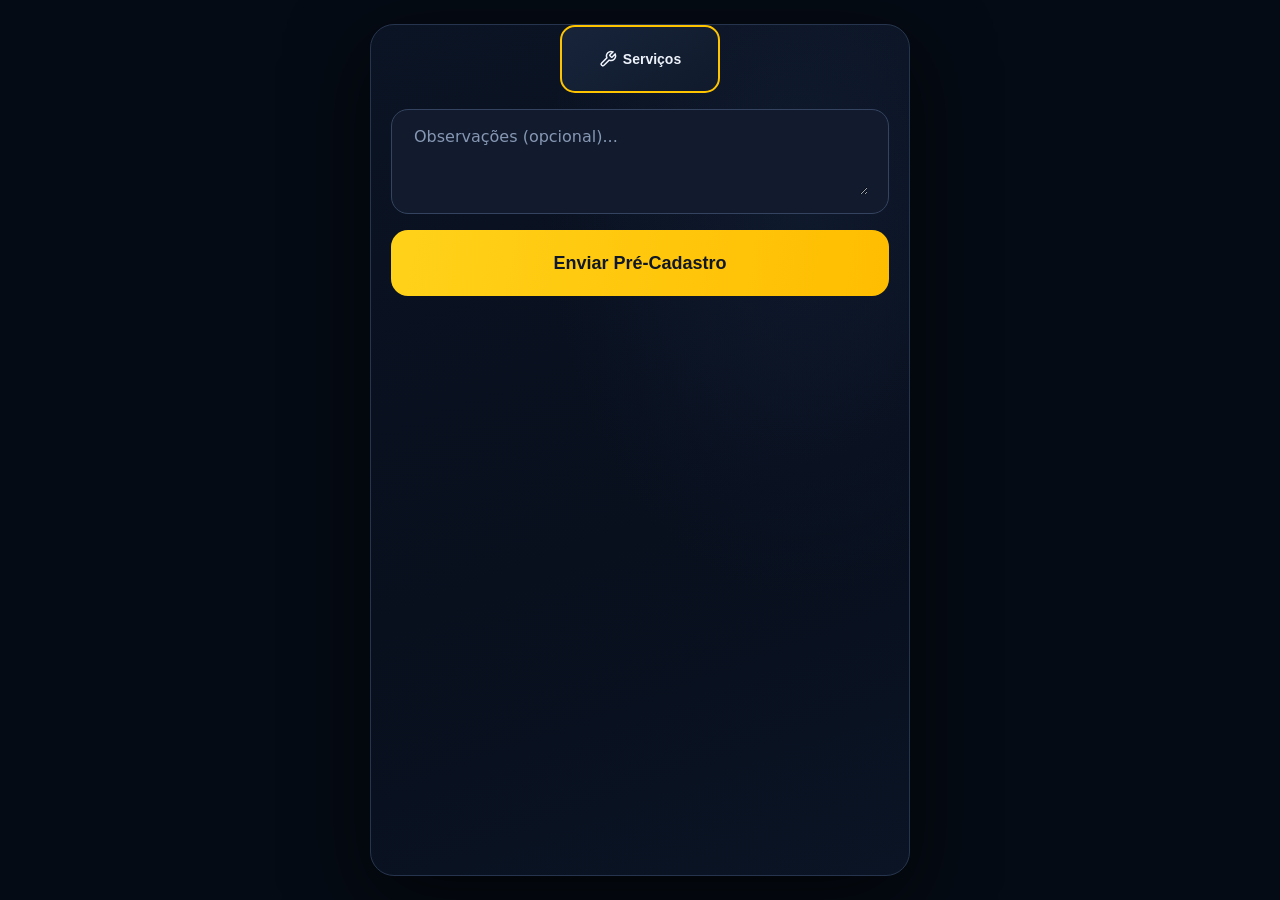
==== index.html @ a3e6db04 "v16" ====
<!doctype html>
<html lang="pt-BR">
  <head>
    <meta charset="UTF-8" />
    <meta
      name="viewport"
      content="width=device-width, initial-scale=1.0, maximum-scale=1.0, user-scalable=no, interactive-widget=resizes-content"
    />
    <meta name="theme-color" content="#080f1d" />
    <title>OS Fácil | Pré-Cadastro</title>

    <!-- PWA / Instalável -->
    <link rel="manifest" href="./manifest.json" />
    <link
      rel="icon"
      type="image/png"
      sizes="32x32"
      href="./favicon-32x32.png"
    />
    <link
      rel="apple-touch-icon"
      sizes="180x180"
      href="./apple-touch-icon.png"
    />
    <meta name="mobile-web-app-capable" content="yes" />
    <meta name="apple-mobile-web-app-capable" content="yes" />
    <meta
      name="apple-mobile-web-app-status-bar-style"
      content="black-translucent"
    />

    <style>
      :root {
        --bg: #080f1d;
        --panel: #111b2d;
        --line: #34435f;
        --text: #f4f7fc;
        --yellow: #ffc400;
        --green: #4ade80;
      }

      * {
        box-sizing: border-box;
      }

      body {
        margin: 0;
        background: #050b14;
        color: var(--text);
        font-family:
          Inter,
          system-ui,
          -apple-system,
          "Segoe UI",
          Arial,
          sans-serif;
        display: flex;
        justify-content: center;
        min-height: 100vh;
        overflow-x: hidden;
      }

      .app {
        width: 100%;
        max-width: 540px;
        min-height: 100vh;
        padding: 0 20px 28px;
        background:
          radial-gradient(
            ellipse at 80% 20%,
            rgba(42, 65, 105, 0.18),
            transparent 42%
          ),
          linear-gradient(160deg, #0b1424 0%, var(--bg) 58%, #0a1424 100%);
        position: relative;
        overflow: hidden;
      }

      .btn-base {
        height: 100%;
        width: 100%;
        min-width: 0;
        border: 1.5px solid #435675;
        border-radius: 15px;
        background: linear-gradient(145deg, #17243a, #101a2c);
        color: #edf2fa;
        display: flex;
        align-items: center;
        justify-content: center;
        gap: 6px;
        font-weight: 700;
        font-size: 14px;
        cursor: pointer;
        transition: 0.2s;
        padding: 0 8px;
        overflow: hidden;
      }
      .btn-base.primary {
        border: 2px solid var(--yellow);
      }
      .btn-base.filled {
        border-color: var(--green);
        color: var(--green);
      }
      .btn-base svg {
        width: 18px;
        height: 18px;
        flex-shrink: 0;
      }
      .btn-base span {
        overflow: hidden;
        text-overflow: ellipsis;
        white-space: nowrap;
      }

      .actions-wrapper {
        display: flex;
        gap: 8px;
        margin-bottom: 16px;
        position: relative;
        height: 68px;
        width: 100%;
        min-width: 0;
      }
      .component-slot {
        flex: 1 1 0;
        min-width: 0;
        position: static !important;
      }

      .obs-container {
        display: flex;
        align-items: flex-start;
        min-height: 105px;
        padding: 15px 20px;
        margin-bottom: 16px;
        border: 1.5px solid var(--line);
        border-radius: 17px;
        background: var(--panel);
      }
      .obs-container textarea {
        width: 100%;
        min-height: 70px;
        border: 0;
        outline: 0;
        background: transparent;
        color: var(--text);
        font-size: 16px;
        resize: vertical;
        font-family: inherit;
        text-transform: uppercase;
      }
      .obs-container textarea::placeholder {
        color: #8797b3;
        text-transform: none;
      }

      .submit-btn {
        width: 100%;
        height: 66px;
        border-radius: 17px;
        border: 0;
        background: linear-gradient(100deg, #ffd21a, #ffbd00);
        color: #101827;
        font-weight: 900;
        font-size: 18px;
        cursor: pointer;
        margin-top: 10px;
        transition: transform 0.2s;
        display: flex;
        align-items: center;
        justify-content: center;
      }
      .submit-btn:active {
        transform: scale(0.98);
      }
      .submit-btn:disabled {
        opacity: 0.6;
        cursor: not-allowed;
      }

      @media (min-width: 700px) {
        body {
          padding: 24px 0;
        }
        .app {
          min-height: 0;
          border: 1px solid #26354d;
          border-radius: 24px;
          box-shadow: 0 24px 80px #0009;
        }
      }
    </style>
  </head>
  <body>
    <main class="app">
      <div id="header-container"></div>

      <form id="osForm">
        <div id="customer-info-container"></div>

        <div class="actions-wrapper">
          <div class="component-slot" id="cpf-slot"></div>
          <div class="component-slot">
            <button
              class="btn-base primary"
              type="button"
              id="btn-abrir-servico"
            >
              <svg
                viewBox="0 0 24 24"
                fill="none"
                stroke="currentColor"
                stroke-width="2"
              >
                <path
                  d="M14.7 6.3a1 1 0 0 0 0 1.4l1.6 1.6a1 1 0 0 0 1.4 0l3.77-3.77a6 6 0 0 1-7.94 7.94l-6.91 6.91a2.12 2.12 0 0 1-3-3l6.91-6.91a6 6 0 0 1 7.94-7.94l-3.76 3.76z"
                />
              </svg>
              <span id="servico-label">Serviços</span>
            </button>
          </div>
          <div class="component-slot" id="placa-slot"></div>
        </div>

        <label class="obs-container">
          <textarea
            id="obs"
            placeholder="Observações (opcional)..."
            maxlength="250"
          ></textarea>
        </label>

        <div id="upload-container"></div>

        <button type="submit" class="submit-btn">Enviar Pré-Cadastro</button>
      </form>
    </main>

    <div id="sheet-container"></div>

    <script src="js/supabase_sdk.js"></script>

    <script src="components/custom-alert.js"></script>
    <script src="components/device-id.js"></script>
    <script src="components/header.js"></script>
    <script src="components/customer-info.js"></script>
    <script src="components/morph-input-cpf.js"></script>

    <script type="module" src="components/morph-input-placa.js"></script>
    <script type="module" src="components/service-sheet.js"></script>
    <script type="module" src="components/image-upload.js"></script>

    <script type="module">
      import { osRepository } from "./js/os-repository.js";
      import { osSync } from "./js/os-sync.js";

      AppHeader.init("header-container");
      CustomerInfo.init("customer-info-container");
      MorphInputCPF.init("cpf-slot");
      MorphInputPlaca.init("placa-slot");
      ServiceSheet.init(
        "sheet-container",
        "btn-abrir-servico",
        "servico-label",
      );
      ImageUpload.init("upload-container");

      const dados = {
        nome: "",
        telefone: "",
        telefoneFormatado: "",
        pais: "BR",
        cpf: "",
        placa: "",
        servicos: [],
        fotos: [],
      };

      document.addEventListener("customer-info-change", (e) => {
        dados.nome = e.detail.nome;
        dados.telefone = e.detail.telefone;
        dados.telefoneFormatado = e.detail.telefoneFormatado;
        dados.pais = e.detail.pais;
      });
      document.addEventListener("morph-cpf-change", (e) => {
        dados.cpf = e.detail;
      });
      document.addEventListener("morph-placa-change", (e) => {
        dados.placa = e.detail;
      });
      document.addEventListener("services-change", (e) => {
        dados.servicos = e.detail;
      });
      document.addEventListener("images-change", (e) => {
        dados.fotos = e.detail;
      });

      document
        .getElementById("osForm")
        .addEventListener("submit", async (e) => {
          e.preventDefault();

          if (dados.servicos.length === 0) {
            window.CustomAlert.show(
              "Por favor, selecione pelo menos 1 serviço.",
              "erro",
            );
            return;
          }
          if (dados.fotos.length === 0) {
            window.CustomAlert.show(
              "Por favor, adicione pelo menos 1 foto.",
              "erro",
            );
            return;
          }
          if (
            dados.telefone &&
            dados.telefone.length > 0 &&
            dados.telefone.length < 12
          ) {
            window.CustomAlert.show(
              "Informe um telefone válido com DDD ou deixe em branco.",
              "erro",
            );
            document.getElementById("ci-telefone").focus();
            return;
          }

          const submitBtn = e.target.querySelector('button[type="submit"]');
          submitBtn.disabled = true;
          submitBtn.textContent = "Salvando...";

          try {
            const nomeFinal =
              dados.nome && dados.nome.trim() !== ""
                ? dados.nome.trim()
                : "CONSUMIDOR";

            await osRepository.salvar({
              nome: nomeFinal,
              telefone: dados.telefone,
              telefoneFormatado: dados.telefoneFormatado,
              pais: dados.pais,
              cpf: dados.cpf,
              placa: dados.placa,
              observacao: document.getElementById("obs").value,
              servicos: dados.servicos,
              fotos: dados.fotos,
              aparelho: DeviceId.get(),
            });

            if (navigator.onLine) osSync.enviarPendentes();

            window.CustomAlert.show(
              navigator.onLine
                ? "Pré-cadastro salvo! Sincronizando..."
                : "Sem internet. Salvo localmente.",
              "sucesso",
            );

            // Limpeza
            e.target.reset();
            dados.nome = "";
            dados.telefone = "";
            dados.telefoneFormatado = "";
            dados.pais = "BR";
            dados.cpf = "";
            dados.placa = "";
            dados.servicos = [];
            dados.fotos = [];

            document.getElementById("customer-info-container").innerHTML = "";
            CustomerInfo.init("customer-info-container");
            document.getElementById("cpf-slot").innerHTML = "";
            MorphInputCPF.init("cpf-slot");
            document.getElementById("placa-slot").innerHTML = "";
            MorphInputPlaca.init("placa-slot");
            document.getElementById("upload-container").innerHTML = "";
            ImageUpload.init("upload-container");

            document.getElementById("servico-label").textContent = "Serviços";
            document
              .getElementById("btn-abrir-servico")
              .classList.remove("filled");

            if (window.ServiceSheet && window.ServiceSheet.limpar)
              window.ServiceSheet.limpar();
          } catch (err) {
            console.error("Erro ao salvar pré-cadastro:", err);
            window.CustomAlert.show(
              "Erro ao salvar: " + (err.message || err),
              "erro",
            );
          } finally {
            submitBtn.disabled = false;
            submitBtn.textContent = "Enviar Pré-Cadastro";
          }
        });

      window.addEventListener("online", () => osSync.enviarPendentes());
      if (navigator.onLine) osSync.enviarPendentes();
    </script>

    <script>
      if ("serviceWorker" in navigator) {
        window.addEventListener("load", () => {
          navigator.serviceWorker
            .register("./service-worker.js")
            .then((reg) => {
              reg.update();
            })
            .catch((error) => {
              console.error("Falha ao registrar PWA:", error);
            });
        });
      }
    </script>
  </body>
</html>
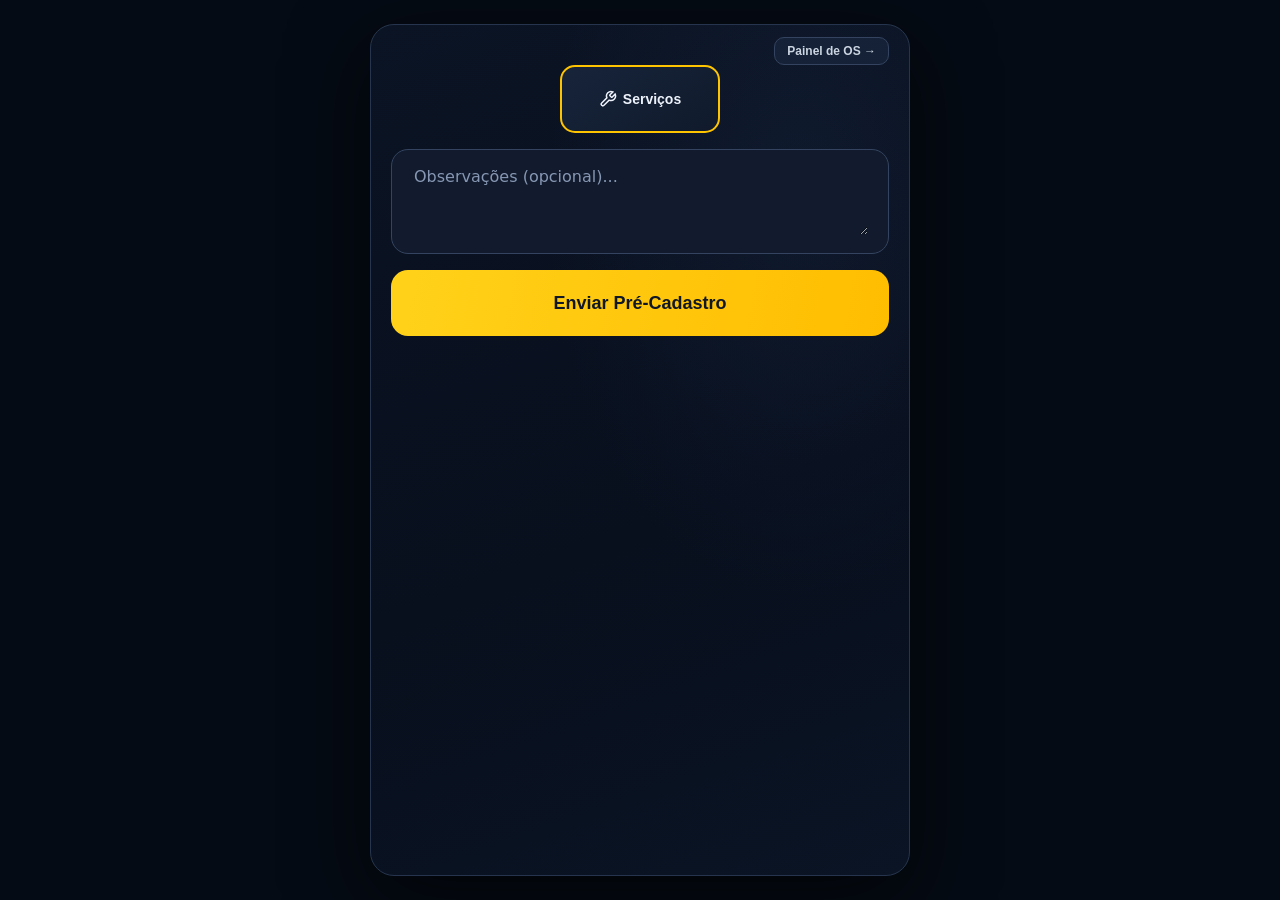
==== commit cbc235c5: "v29" ====
--- a/index.html
+++ b/index.html
@@ -39,7 +39,9 @@
         --green: #4ade80;
       }
 
-      * {
+      *,
+      *::before,
+      *::after {
         box-sizing: border-box;
       }
 
@@ -74,6 +76,29 @@
           linear-gradient(160deg, #0b1424 0%, var(--bg) 58%, #0a1424 100%);
         position: relative;
         overflow: hidden;
+      }
+
+      .top-nav-bar {
+        display: flex;
+        justify-content: flex-end;
+        padding-top: 12px;
+      }
+
+      .btn-painel-link {
+        border: 1px solid #34435f;
+        border-radius: 10px;
+        background: rgba(23, 36, 58, 0.85);
+        color: #cbd5e1;
+        font-size: 12px;
+        font-weight: 700;
+        padding: 6px 12px;
+        cursor: pointer;
+        transition: 0.2s;
+      }
+
+      .btn-painel-link:hover {
+        border-color: var(--yellow);
+        color: #ffffff;
       }
 
       .btn-base {
@@ -194,6 +219,16 @@
   </head>
   <body>
     <main class="app">
+      <div class="top-nav-bar">
+        <button
+          type="button"
+          class="btn-painel-link"
+          onclick="window.location.href = './painel/index.html'"
+        >
+          Painel de OS →
+        </button>
+      </div>
+
       <div id="header-container"></div>
 
       <form id="osForm">
@@ -328,6 +363,21 @@
             return;
           }
 
+          // ✅ VALIDAÇÃO: Cor obrigatória para REFORMA
+          const reformaSemCor = dados.servicos.find(
+            (s) =>
+              (s.nome || "").toUpperCase().trim() === "REFORMA" &&
+              !(s.cor && s.cor.trim()),
+          );
+          if (reformaSemCor) {
+            window.CustomAlert.show(
+              "Preencha a cor da roda em todos os serviços REFORMA.",
+              "erro",
+              "Cor obrigatória",
+            );
+            return;
+          }
+
           const submitBtn = e.target.querySelector('button[type="submit"]');
           submitBtn.disabled = true;
           submitBtn.textContent = "Salvando...";
@@ -405,15 +455,61 @@
 
     <script>
       if ("serviceWorker" in navigator) {
-        window.addEventListener("load", () => {
-          navigator.serviceWorker
-            .register("./service-worker.js")
-            .then((reg) => {
-              reg.update();
-            })
-            .catch((error) => {
-              console.error("Falha ao registrar PWA:", error);
+        window.addEventListener("load", async () => {
+          try {
+            const reg = await navigator.serviceWorker.register(
+              "./service-worker.js",
+              { updateViaCache: "none" },
+            );
+
+            reg.update();
+            setInterval(() => reg.update(), 30 * 1000);
+
+            document.addEventListener("visibilitychange", () => {
+              if (document.visibilityState === "visible") reg.update();
             });
+
+            function avisarAtualizacao(worker) {
+              if (!window.CustomAlert) {
+                if (confirm("Nova versão disponível. Recarregar agora?")) {
+                  worker.postMessage({ type: "SKIP_WAITING" });
+                }
+                return;
+              }
+
+              window.CustomAlert.show(
+                "Uma nova versão foi baixada. Deseja atualizar o aplicativo agora?",
+                "info",
+                "Nova Atualização",
+                () => {
+                  worker.postMessage({ type: "SKIP_WAITING" });
+                },
+              );
+            }
+
+            reg.addEventListener("updatefound", () => {
+              const newWorker = reg.installing;
+              if (newWorker) {
+                newWorker.addEventListener("statechange", () => {
+                  if (
+                    newWorker.state === "installed" &&
+                    navigator.serviceWorker.controller
+                  ) {
+                    avisarAtualizacao(newWorker);
+                  }
+                });
+              }
+            });
+
+            let recarregando = false;
+            navigator.serviceWorker.addEventListener("controllerchange", () => {
+              if (recarregando) return;
+              recarregando = true;
+              window.location.reload();
+            });
+          } catch (error) {
+            console.error("Falha ao registrar PWA:", error);
+          }
         });
       }
     </script>
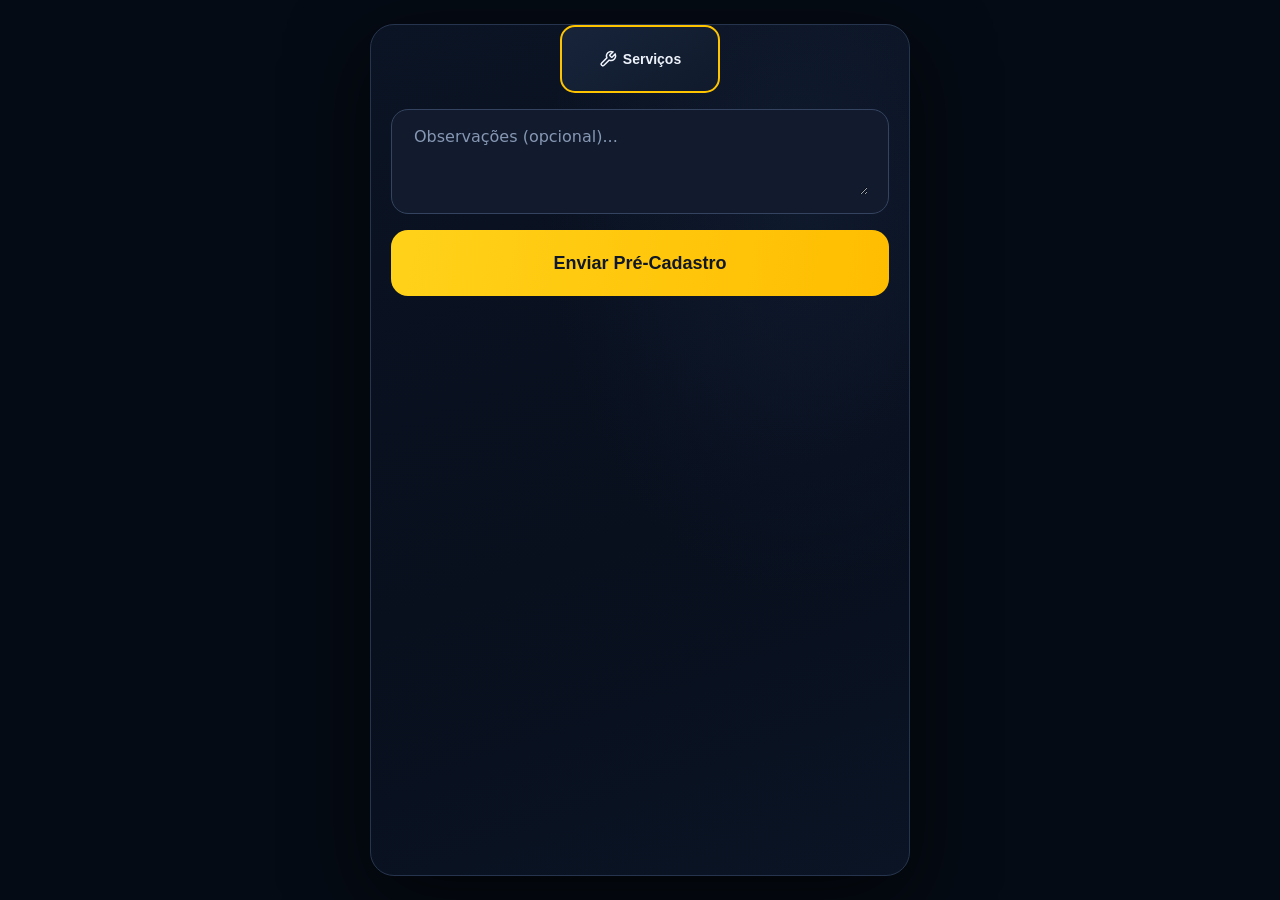
==== commit c61f0a5b: "v30" ====
--- a/index.html
+++ b/index.html
@@ -39,9 +39,7 @@
         --green: #4ade80;
       }
 
-      *,
-      *::before,
-      *::after {
+      * {
         box-sizing: border-box;
       }
 
@@ -76,29 +74,6 @@
           linear-gradient(160deg, #0b1424 0%, var(--bg) 58%, #0a1424 100%);
         position: relative;
         overflow: hidden;
-      }
-
-      .top-nav-bar {
-        display: flex;
-        justify-content: flex-end;
-        padding-top: 12px;
-      }
-
-      .btn-painel-link {
-        border: 1px solid #34435f;
-        border-radius: 10px;
-        background: rgba(23, 36, 58, 0.85);
-        color: #cbd5e1;
-        font-size: 12px;
-        font-weight: 700;
-        padding: 6px 12px;
-        cursor: pointer;
-        transition: 0.2s;
-      }
-
-      .btn-painel-link:hover {
-        border-color: var(--yellow);
-        color: #ffffff;
       }
 
       .btn-base {
@@ -219,16 +194,6 @@
   </head>
   <body>
     <main class="app">
-      <div class="top-nav-bar">
-        <button
-          type="button"
-          class="btn-painel-link"
-          onclick="window.location.href = './painel/index.html'"
-        >
-          Painel de OS →
-        </button>
-      </div>
-
       <div id="header-container"></div>
 
       <form id="osForm">
